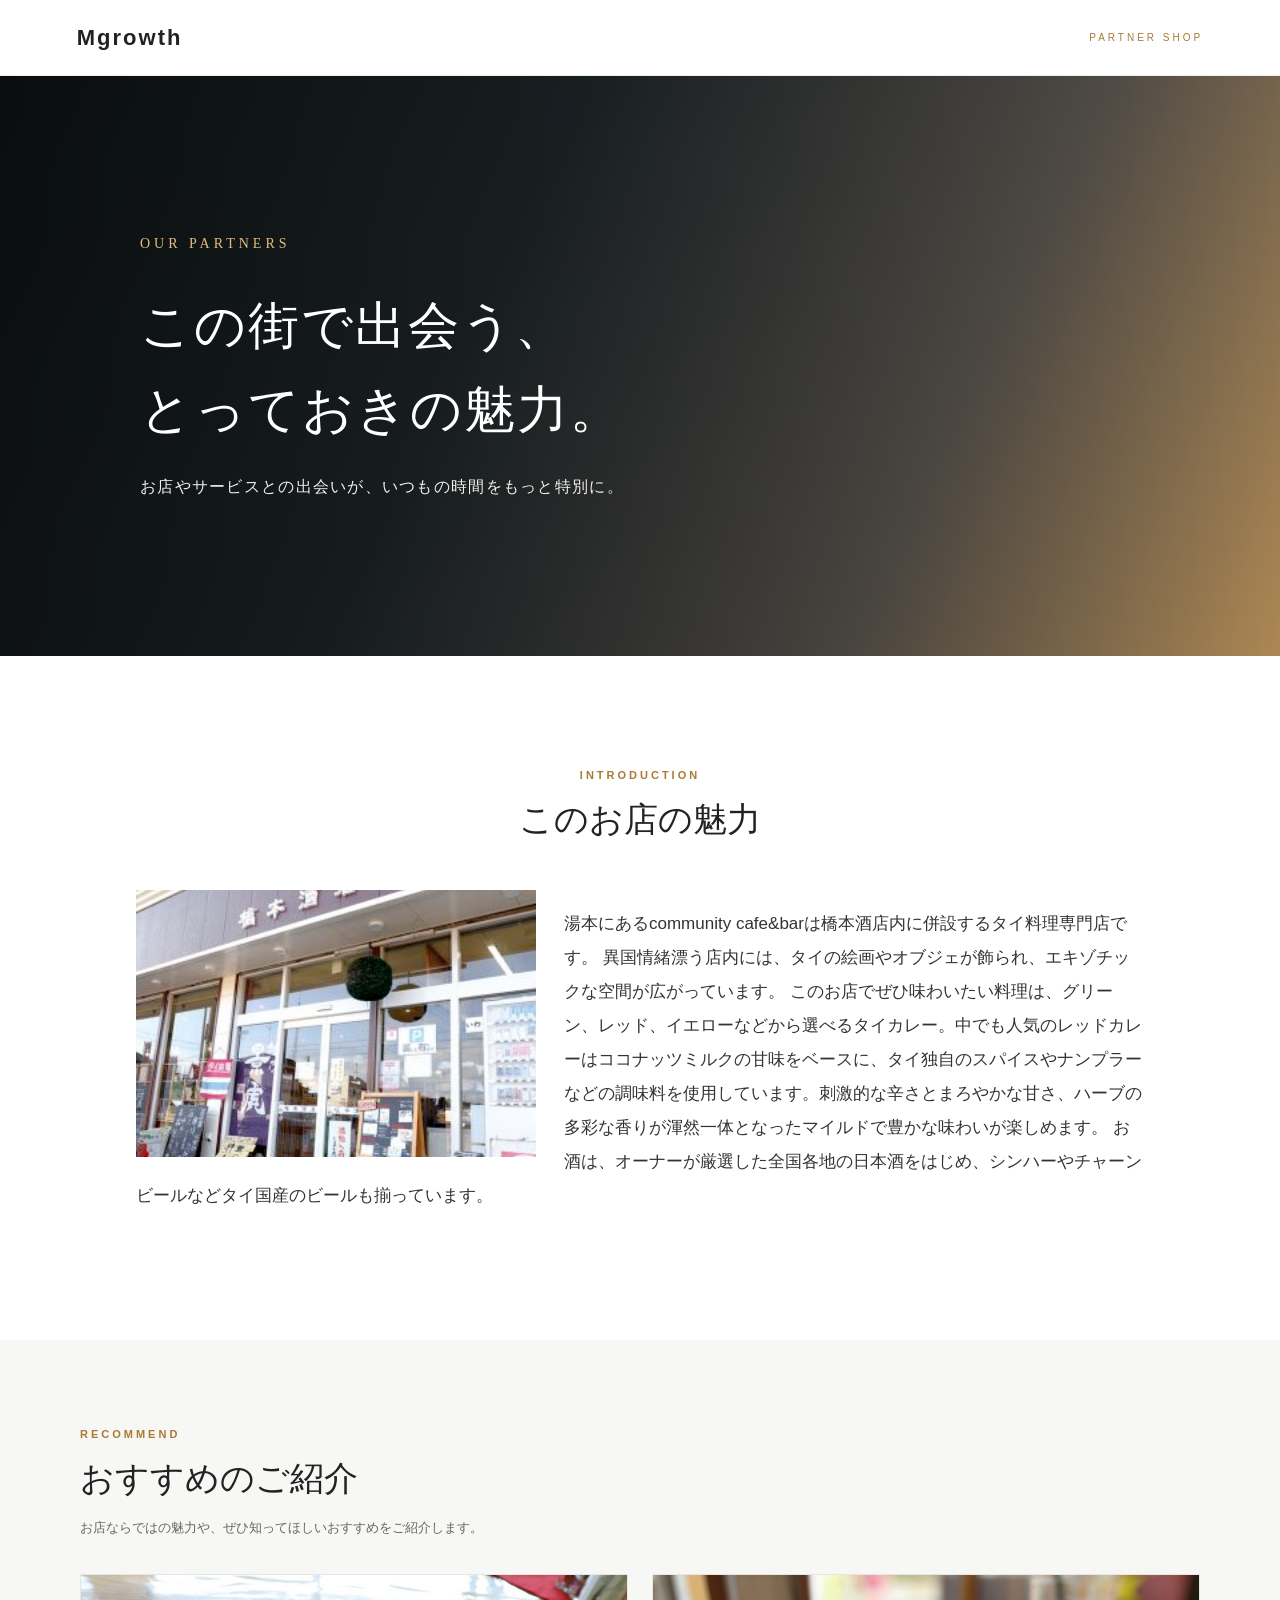
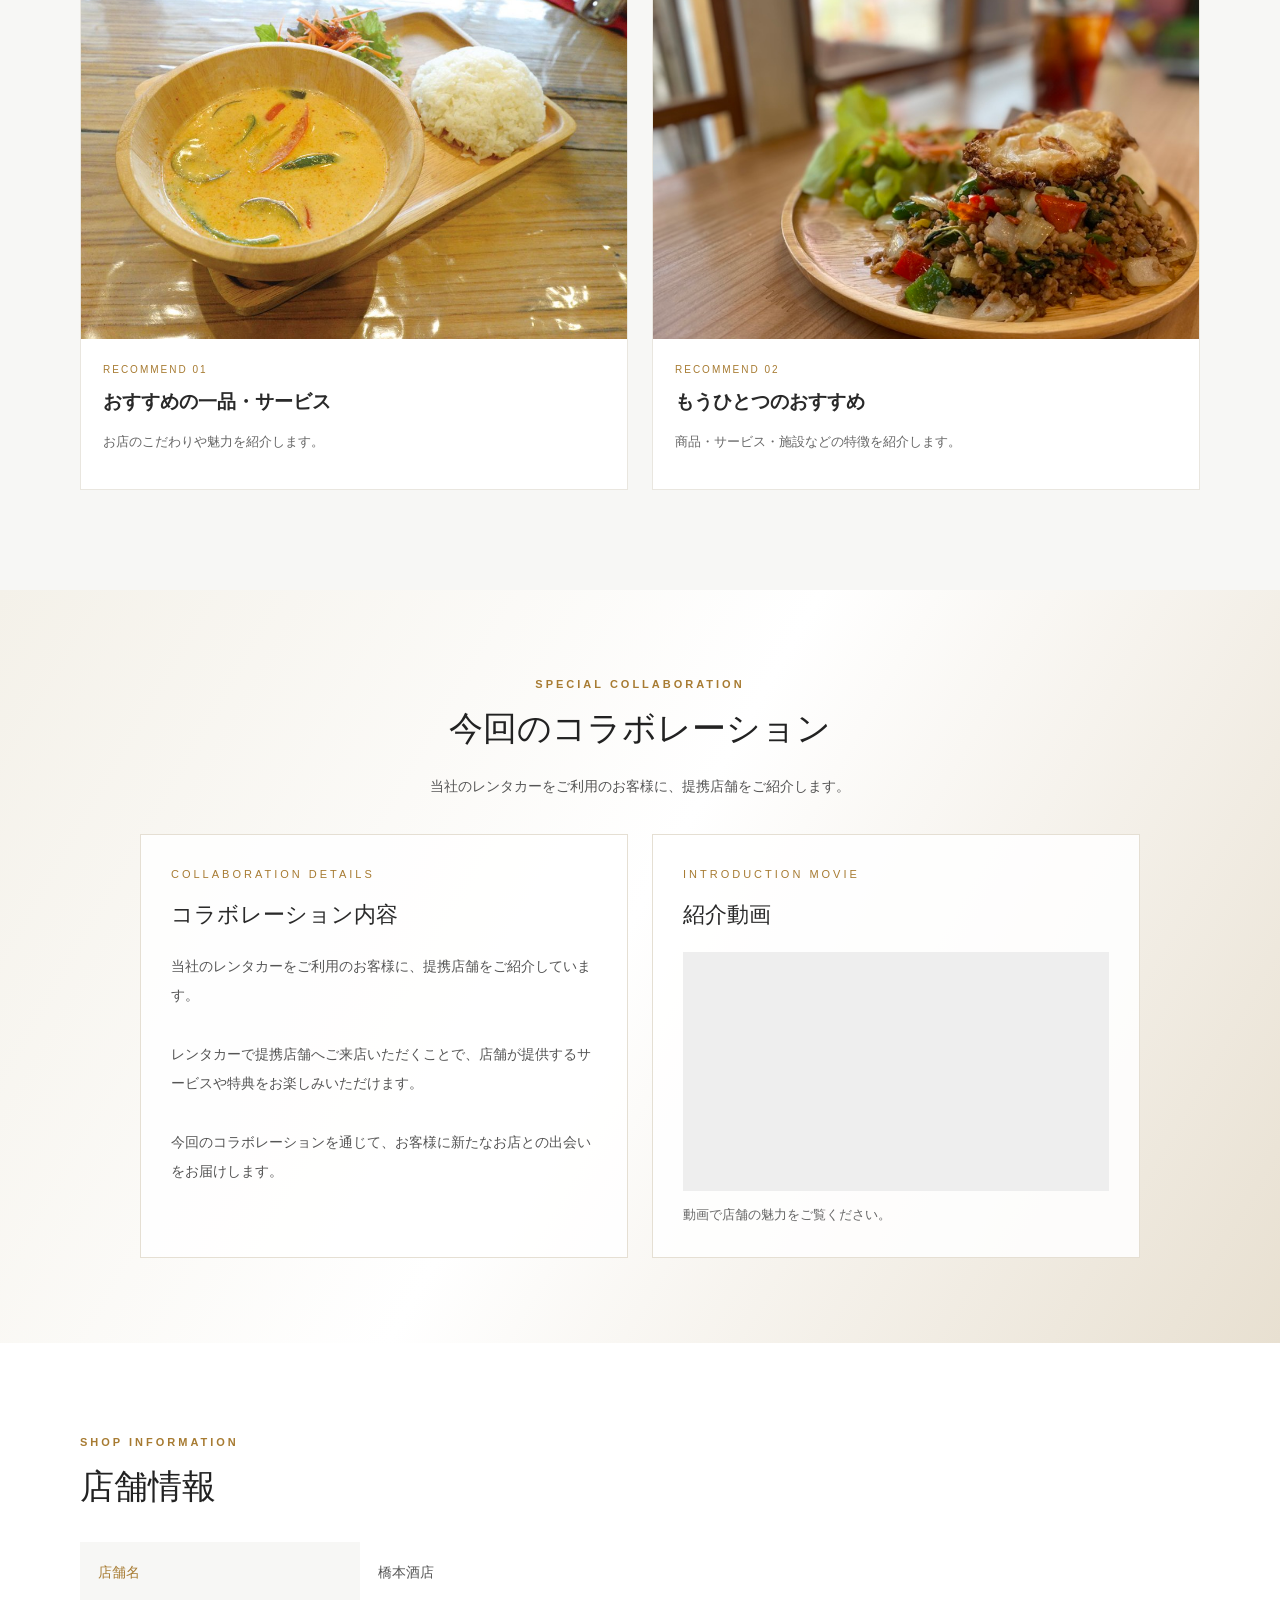
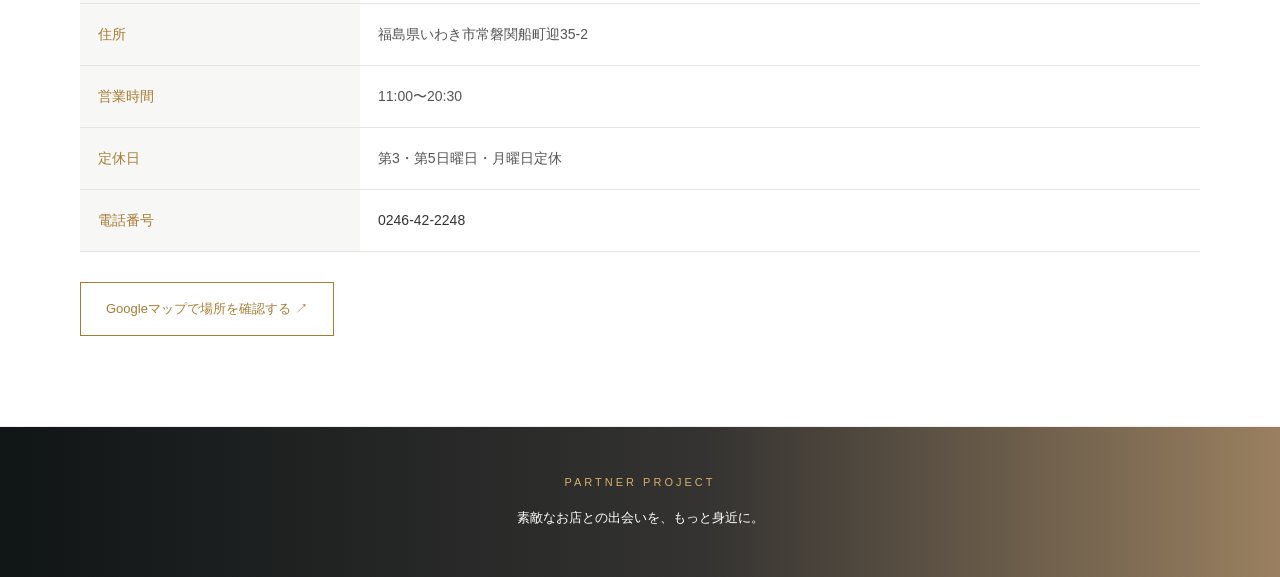
==== HASHIMOTO紹介.HTML @ c4ccb492 "Add files via upload" ====
<!DOCTYPE html>
<html lang="ja">
<head>
    <meta charset="UTF-8">
    <meta name="viewport" content="width=device-width, initial-scale=1.0">
    <title>提携店舗のご紹介 | mグロース</title>
    <link rel="stylesheet" href="HASHIMOTO紹介.css">
</head>
<body>

<!-- HEADER -->
<header class="header">
    <a href="index.html" class="logo">Mgrowth</a>
    <span class="header-label">PARTNER SHOP</span>
</header>

<!-- HERO：グラデーション -->
<section class="hero">
    <div class="hero-content">
        <p class="eyebrow">OUR PARTNERS</p>
        <h1>この街で出会う、<br>とっておきの魅力。</h1>
        <p class="hero-description">
            お店やサービスとの出会いが、いつもの時間をもっと特別に。
        </p>
    </div>
</section>

<!-- INTRODUCTION：写真と紹介文 -->
<section class="intro">
    <div class="section-inner">
        <p class="section-label">INTRODUCTION</p>
        <h2>このお店の魅力</h2>

        <div class="shop-introduction">
            <div class="shop-description-image">
                <img src="橋本酒店-外観-300x2252.jpg" alt="酒店の店舗写真">
            </div>

            <div class="shop-description">
                <p>湯本にあるcommunity cafe&barは橋本酒店内に併設するタイ料理専門店です。 異国情緒漂う店内には、タイの絵画やオブジェが飾られ、エキゾチックな空間が広がっています。
このお店でぜひ味わいたい料理は、グリーン、レッド、イエローなどから選べるタイカレー。中でも人気のレッドカレーはココナッツミルクの甘味をベースに、タイ独自のスパイスやナンプラーなどの調味料を使用しています。刺激的な辛さとまろやかな甘さ、ハーブの多彩な香りが渾然一体となったマイルドで豊かな味わいが楽しめます。
お酒は、オーナーが厳選した全国各地の日本酒をはじめ、シンハーやチャーンビールなどタイ国産のビールも揃っています。</p>
            </div>
        </div>
    </div>
</section>

<!-- RECOMMEND：おすすめ紹介2枠 -->
<section class="menu-section">
    <div class="section-inner">
        <p class="section-label">RECOMMEND</p>
        <h2>おすすめのご紹介</h2>
        <p class="section-description">
            お店ならではの魅力や、ぜひ知ってほしいおすすめをご紹介します。
        </p>

        <div class="menu-grid">
            <article class="menu-card">
                <img src="橋本フード1.jpg" alt="おすすめ紹介1">
                <div class="menu-content">
                    <p class="menu-number">RECOMMEND 01</p>
                    <h3>おすすめの一品・サービス</h3>
                    <p>お店のこだわりや魅力を紹介します。</p>
                </div>
            </article>

            <article class="menu-card">
                <img src="橋本フードTWO.jpg" alt="おすすめ紹介2">
                <div class="menu-content">
                    <p class="menu-number">RECOMMEND 02</p>
                    <h3>もうひとつのおすすめ</h3>
                    <p>商品・サービス・施設などの特徴を紹介します。</p>
                </div>
            </article>
        </div>
    </div>
</section>

<!-- COLLABORATION：コラボ内容と動画 -->
<section class="offer">
    <div class="offer-inner">
        <p class="section-label">SPECIAL COLLABORATION</p>
        <h2>今回のコラボレーション</h2>
        <p class="offer-lead">
            当社のレンタカーをご利用のお客様に、提携店舗をご紹介します。
        </p>

        <div class="collaboration-grid">
            <article class="collaboration-card">
                <p class="offer-caption">COLLABORATION DETAILS</p>
                <h3>コラボレーション内容</h3>
                <p class="collaboration-text">当社のレンタカーをご利用のお客様に、提携店舗をご紹介しています。

レンタカーで提携店舗へご来店いただくことで、店舗が提供するサービスや特典をお楽しみいただけます。

今回のコラボレーションを通じて、お客様に新たなお店との出会いをお届けします。</p>
            </article>

            <article class="collaboration-card">
                <p class="offer-caption">INTRODUCTION MOVIE</p>
                <h3>紹介動画</h3>

                <div class="collaboration-video">
                    <iframe
                        src="https://www.youtube.com/embed/動画ID"
                        title="提携店舗の紹介動画"
                        allow="accelerometer; autoplay; clipboard-write; encrypted-media; gyroscope; picture-in-picture; web-share"
                        allowfullscreen>
                    </iframe>
                </div>

                <p class="video-caption">動画で店舗の魅力をご覧ください。</p>
            </article>
        </div>
    </div>
</section>

<!-- SHOP INFORMATION -->
<section class="shop-info section-inner">
    <p class="section-label">SHOP INFORMATION</p>
    <h2>店舗情報</h2>

    <table>
        <tr>
            <th>店舗名</th>
            <td>橋本酒店</td>
        </tr>
        <tr>
            <th>住所</th>
            <td>福島県いわき市常磐関船町迎35-2</td>
        </tr>
        <tr>
            <th>営業時間</th>
            <td>11:00〜20:30
</td>
        </tr>
        <tr>
            <th>定休日</th>
            <td>第3・第5日曜日・月曜日定休</td>
        </tr>
        <tr>
            <th>電話番号</th>
            <td>
<a href="tel:0246-42-2248" class="phone-link">
    0246-42-2248
</a>
</td></tr>
    </table>


    <a href="https://maps.app.goo.gl/JaLnUBMS9tZNxz766"
       class="map-button"
       target="_blank"
       rel="noopener">
        Googleマップで場所を確認する ↗
    </a>
</section>

<!-- FOOTER -->
<footer class="footer">
    <p>PARTNER PROJECT</p>
    <p>素敵なお店との出会いを、もっと身近に。</p>
</footer>

</body>
</html>
---- HASHIMOTO紹介.css ----
/* BASIC */
* {
    box-sizing: border-box;
}

html {
    scroll-behavior: smooth;
}

body {
    margin: 0;
    background: #ffffff;
    color: #333333;
    font-family: "Noto Sans JP", "Yu Gothic", sans-serif;
    line-height: 1.8;
}

img {
    display: block;
    max-width: 100%;
    object-fit: cover;
}

a {
    color: inherit;
    text-decoration: none;
}

.section-inner {
    width: 88%;
    max-width: 1120px;
    margin: 0 auto;
}

.section-label {
    color: #a77b32;
    font-size: 11px;
    font-weight: bold;
    letter-spacing: 3px;
    margin: 0 0 8px;
}

h2 {
    font-family: "Yu Mincho", "Hiragino Mincho ProN", serif;
    font-size: 34px;
    line-height: 1.5;
    font-weight: normal;
    margin: 0 0 20px;
    color: #222222;
}

/* HEADER */
.header {
    min-height: 76px;
    padding: 0 6%;
    display: flex;
    align-items: center;
    justify-content: space-between;
    background: #ffffff;
    border-bottom: 1px solid #eeeeee;
}

.logo {
    font-size: 22px;
    font-weight: bold;
    letter-spacing: 2px;
    color: #222222;
}

.header-label {
    color: #a77b32;
    font-size: 10px;
    letter-spacing: 3px;
}

/* HERO：グラデーション背景 */
.hero {
    position: relative;
    min-height: 460px;
    height: 580px;
    display: flex;
    align-items: center;
    overflow: hidden;
    background: linear-gradient(
        115deg,
        #101719 0%,
        #20282b 38%,
        #55504a 72%,
        #b18a55 100%
    );
}

.hero::after {
    content: "";
    position: absolute;
    inset: 0;
    background: linear-gradient(
        90deg,
        rgba(0, 0, 0, 0.42) 0%,
        rgba(0, 0, 0, 0.16) 65%,
        rgba(0, 0, 0, 0.02) 100%
    );
    pointer-events: none;
}

.hero-content {
    position: relative;
    z-index: 1;
    width: 82%;
    max-width: 1000px;
    margin: 0 auto;
    color: #ffffff;
}

.eyebrow {
    color: #e3bd7a;
    font-family: Georgia, serif;
    font-size: 14px;
    letter-spacing: 4px;
    margin: 0 0 28px;
}

.hero h1 {
    font-family: "Yu Mincho", "Hiragino Mincho ProN", serif;
    font-size: clamp(32px, 4vw, 52px);
    line-height: 1.65;
    font-weight: normal;
    letter-spacing: 0.04em;
    margin: 0 0 20px;
    color: #ffffff;
}

.hero-description {
    color: #f0f0ed;
    font-size: clamp(13px, 1.3vw, 16px);
    letter-spacing: 0.08em;
    line-height: 1.8;
    margin: 0;
}



/* INTRODUCTION */
.intro {
    padding: 110px 0;
    background: #ffffff;
}

.intro > .section-inner > .section-label,
.intro > .section-inner > h2 {
    text-align: center;
}

/* SHOP INTRODUCTION */
.shop-introduction {
    display: flow-root;
    width: 90%;
    max-width: 1200px;
    margin: 45px auto 0;
    text-align: left;
}

/* お店の魅力：見出し */
.shop-introduction h2 {
    font-size: 36px;
    font-weight: 600;
    line-height: 1.5;
    margin-bottom: 30px;
}

/* 写真 */
.shop-description-image {
    float: left;
    width: 420px;
    height: 280px;
    margin: 0 35px 20px 0;
    overflow: hidden;
}

.shop-description-image img {
    display: block;
    width: 100%;
    height: 100%;
    max-width: none;
    object-fit: cover;
    object-position: center;
}

/* 紹介文 */
.shop-introduction p {
    font-size: 17px;
    line-height: 2;
}

.shop-description-image {
    float: left;
    width: 400px;
    height: 267px;
    margin: 0 28px 15px 0;
    overflow: hidden;
}

.shop-description-image img {
    display: block;
    width: 100%;
    height: 100%;
    max-width: none;
    object-fit: cover;
    object-position: center;
}



/* RECOMMEND：2枠 */
.menu-section {
    background: #f7f7f5;
    padding: 85px 0 100px;
}

.section-description {
    color: #666666;
    font-size: 13px;
    margin: -8px 0 35px;
}

.menu-grid {
    display: grid;
    grid-template-columns: repeat(2, minmax(0, 1fr));
    gap: 24px;
}

.menu-card {
    min-width: 0;
    overflow: hidden;
    background: #ffffff;
    border: 1px solid #e9e6df;
}

.menu-card > img {
    width: 100%;
    height: auto;
    aspect-ratio: 3 / 2;
    object-fit: cover;
    object-position: center;
}

.menu-content {
    padding: 22px;
}

.menu-number {
    color: #a77b32;
    font-size: 10px;
    letter-spacing: 2px;
    margin: 0 0 8px;
}

.menu-content h3 {
    font-size: 19px;
    line-height: 1.6;
    margin: 8px 0 10px;
    color: #292929;
}

.menu-content > p:not(.menu-number):not(.price) {
    color: #666666;
    font-size: 13px;
}

/* SHOP STORY */
.story {
    display: grid;
    grid-template-columns: 1.1fr 0.9fr;
    gap: 60px;
    align-items: center;
    padding-top: 100px;
    padding-bottom: 100px;
    background: #ffffff;
}

.story-image img {
    width: 100%;
    aspect-ratio: 5 / 4;
}

.story-content p:last-child {
    color: #666666;
    font-size: 14px;
}

/* COLLABORATION：コラボ内容＋動画の2枠 */
.offer {
    background: linear-gradient(
        120deg,
        #f4f1e9 0%,
        #ffffff 48%,
        #e8e0d1 100%
    );
    padding: 85px 20px;
    text-align: center;
}

.offer-inner {
    max-width: 1000px;
    margin: 0 auto;
}

.offer-inner > .section-label,
.offer-inner > h2 {
    text-align: center;
}

.offer-lead {
    color: #555555;
    font-size: 14px;
    margin: 0 0 35px;
}

.collaboration-grid {
    display: grid;
    grid-template-columns: repeat(2, minmax(0, 1fr));
    gap: 24px;
    text-align: left;
    align-items: stretch;
}

.collaboration-card {
    min-width: 0;
    padding: 30px;
    background: rgba(255, 255, 255, 0.88);
    border: 1px solid #e5dfd3;
}

.offer-caption {
    color: #a77b32;
    font-size: 11px;
    letter-spacing: 3px;
    margin: 0 0 12px;
}

.collaboration-card h3 {
    margin: 0 0 20px;
    color: #292929;
    font-size: 22px;
    font-weight: normal;
    line-height: 1.6;
}

.collaboration-text {
    margin: 0;
    color: #555555;
    font-size: 14px;
    line-height: 2.1;
    white-space: pre-line;
}

/* INTRODUCTION MOVIE */
.collaboration-video {
    position: relative;
    width: 100%;
    aspect-ratio: 16 / 9;
    overflow: hidden;
    background: #eeeeee;
}

.collaboration-video iframe {
    position: absolute;
    inset: 0;
    width: 100%;
    height: 100%;
    border: 0;
}

.video-caption {
    margin: 12px 0 0;
    color: #666666;
    font-size: 13px;
}

/* SHOP INFORMATION */
.shop-info {
    padding-top: 90px;
    padding-bottom: 90px;
}

.shop-info table {
    width: 100%;
    border-collapse: collapse;
    margin-top: 30px;
}

.shop-info th,
.shop-info td {
    padding: 18px;
    text-align: left;
    border-bottom: 1px solid #e5e5e5;
    font-size: 14px;
}

.shop-info th {
    width: 25%;
    color: #a77b32;
    font-weight: normal;
    background: #f7f7f5;
}

.shop-info td {
    color: #555555;
}

.map-button {
    display: inline-block;
    margin-top: 30px;
    padding: 14px 25px;
    border: 1px solid #a77b32;
    color: #a77b32;
    font-size: 13px;
    transition: 0.3s;
}

.map-button:hover {
    background: #a77b32;
    color: #ffffff;
}


/* FOOTER */
.footer {
    padding: 35px 5%;
    text-align: center;
    background: linear-gradient(
        90deg,
        #101516 0%,
        #343331 55%,
        #9a8060 100%
    );
    border-top: 1px solid #eeeeee;
}

.footer p:first-child {
    color: #d6b16b;
    font-size: 11px;
    letter-spacing: 3px;
}

.footer p:last-child {
    color: #ffffff;
    font-size: 13px;
}

/* phone area */

a.phone-link {
    color: #333333 !important;
    text-decoration: none;
}

a.phone-link:active {
    color: #a77b32 !important;
}

/* PHOTO */
/* すべての写真にホバー効果 */
img {
    transition: transform 0.4s ease, filter 0.4s ease;
    cursor: pointer;
}

img:hover {
    transform: scale(1.05);
    filter: brightness(0.85);
}


/* MOBILE */
@media (max-width: 700px) {
    .header {
        min-height: 66px;
        padding: 0 5%;
    }

    .hero {
        height: 460px;
        min-height: 400px;
    }

    .hero-content {
        width: 86%;
    }

    .hero h1 {
        font-size: 32px;
    }

    h2 {
        font-size: 29px;
    }

    .intro {
        padding: 65px 0;
    }
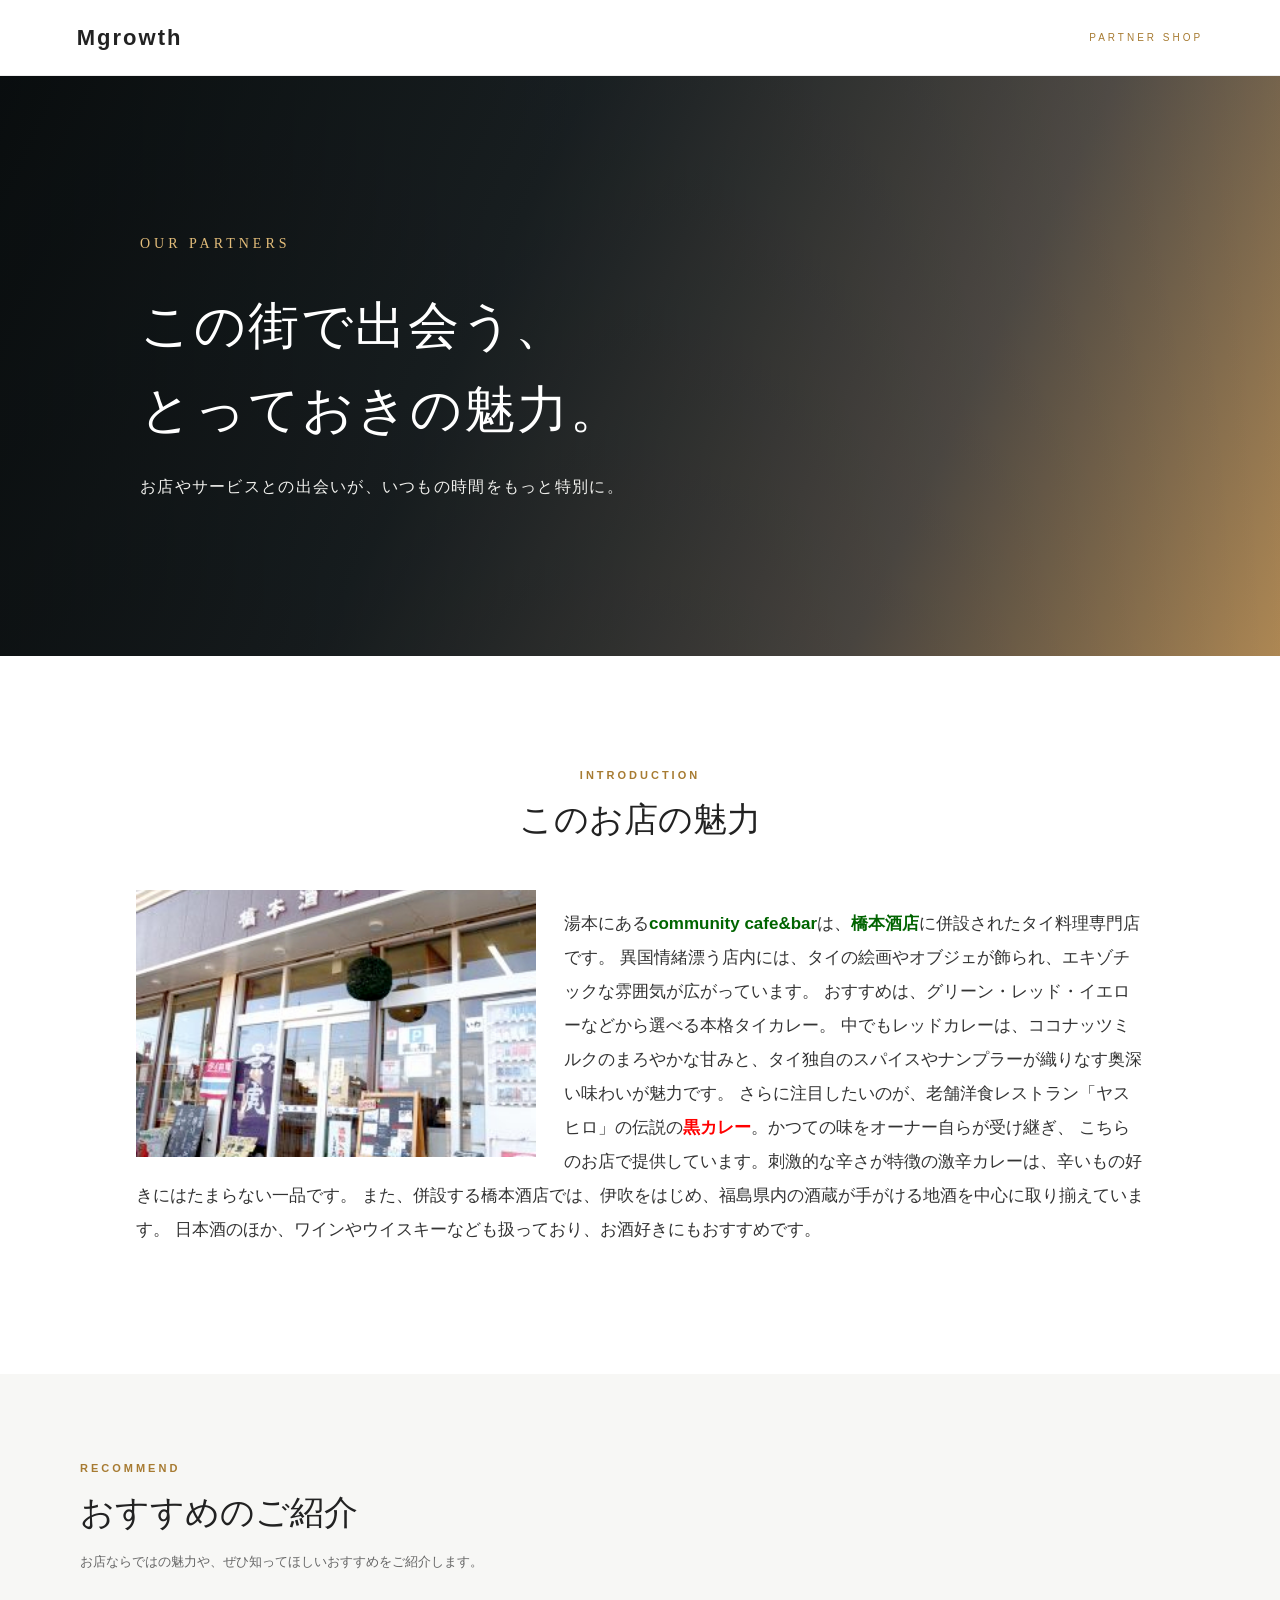
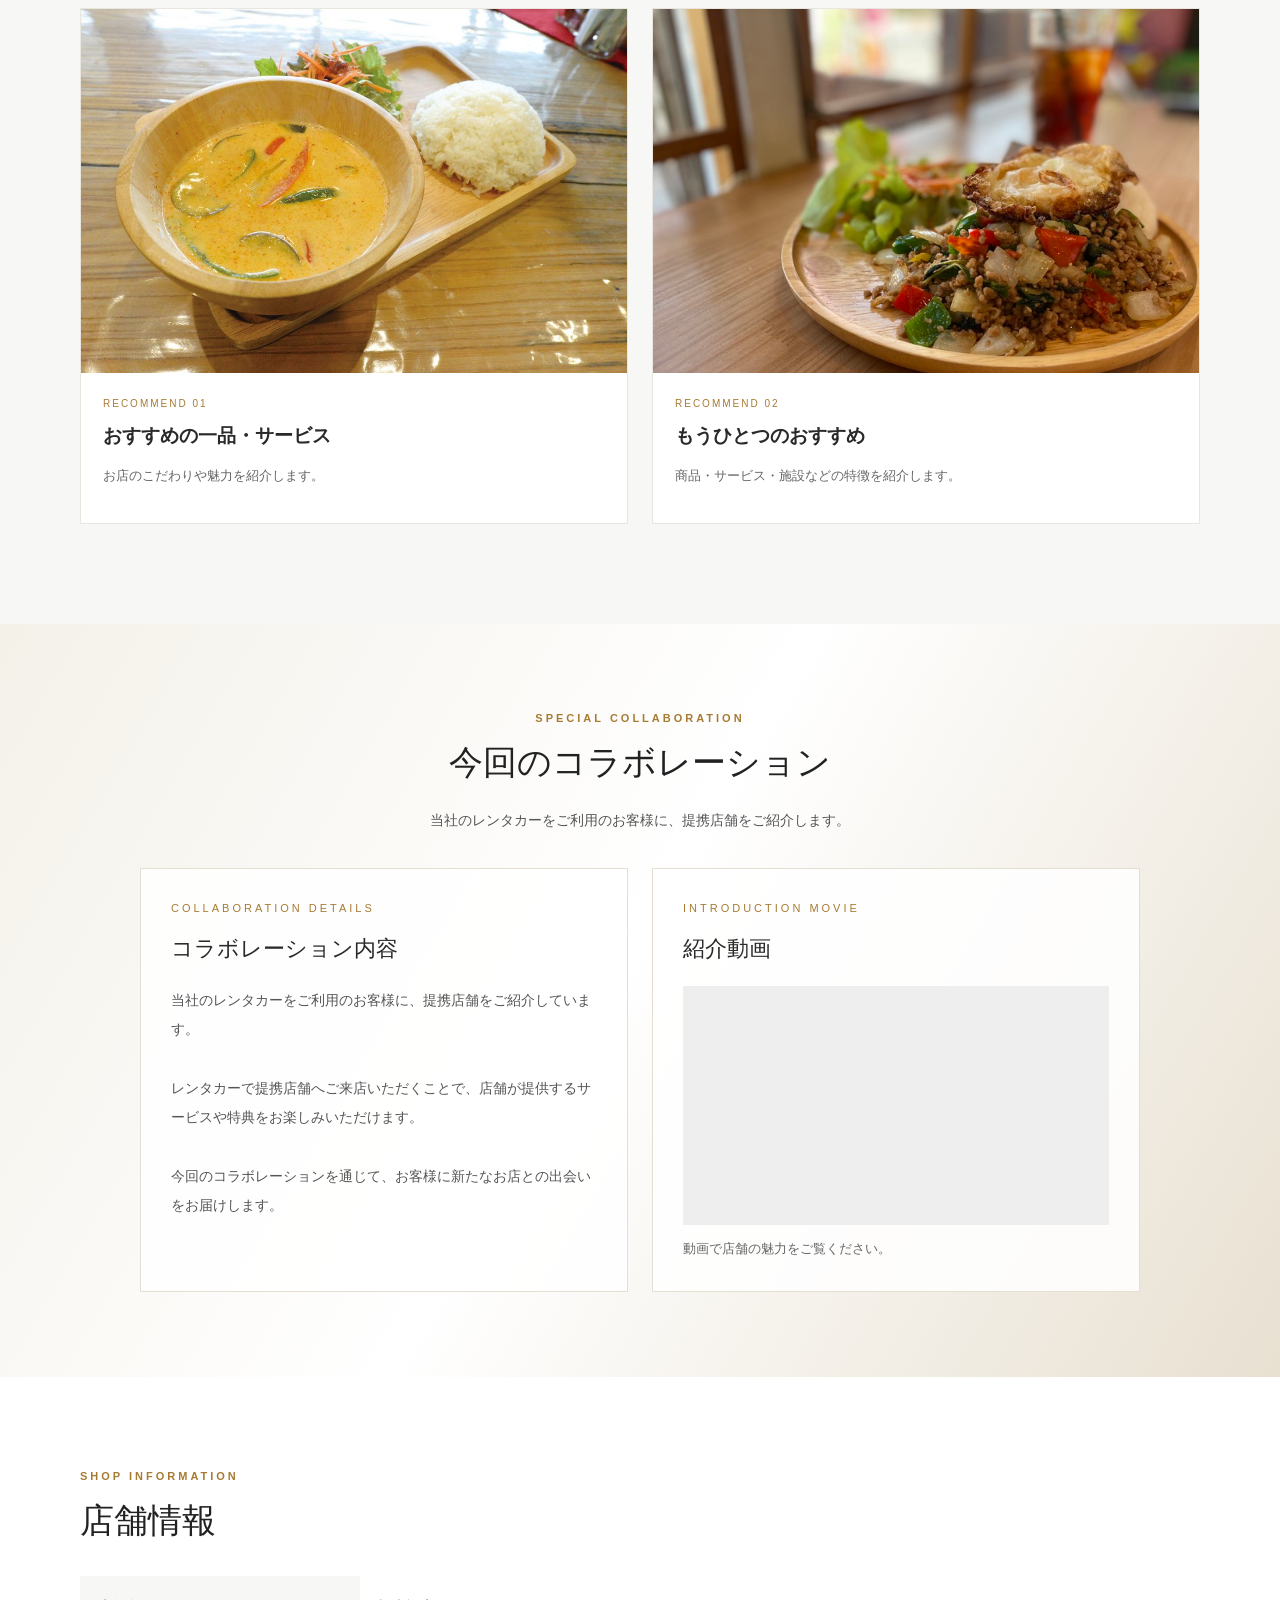
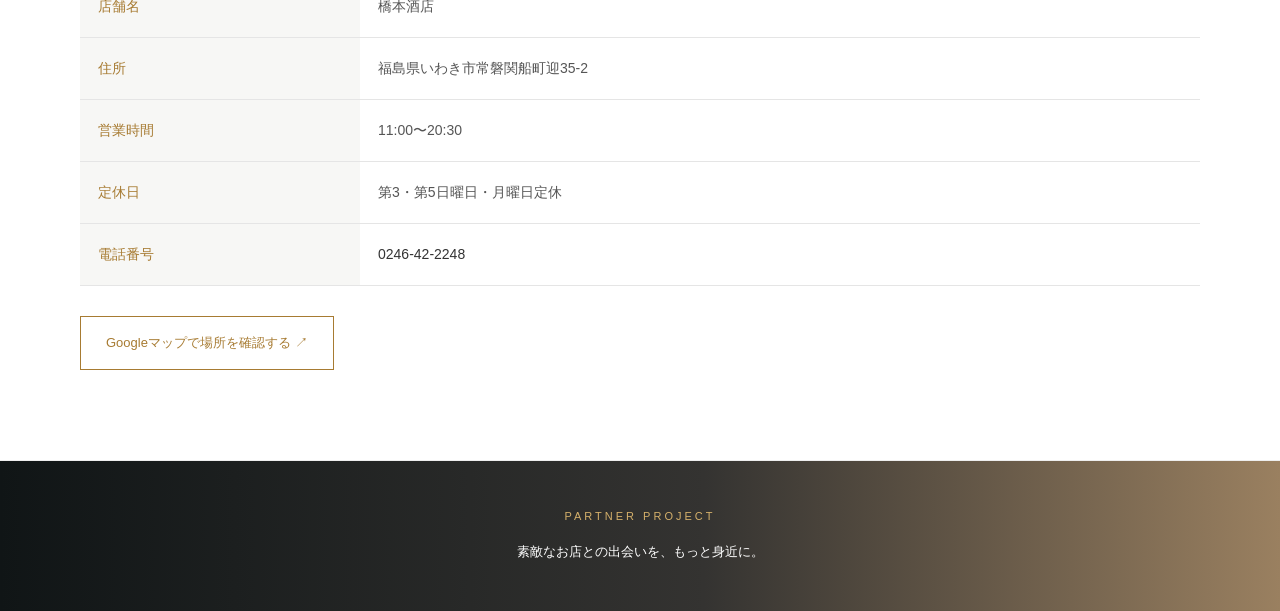
==== commit edefdc29: "Update HASHIMOTO紹介.HTML" ====
--- a/HASHIMOTO紹介.HTML
+++ b/HASHIMOTO紹介.HTML
@@ -37,9 +37,17 @@
             </div>
 
             <div class="shop-description">
-                <p>湯本にあるcommunity cafe&barは橋本酒店内に併設するタイ料理専門店です。 異国情緒漂う店内には、タイの絵画やオブジェが飾られ、エキゾチックな空間が広がっています。
-このお店でぜひ味わいたい料理は、グリーン、レッド、イエローなどから選べるタイカレー。中でも人気のレッドカレーはココナッツミルクの甘味をベースに、タイ独自のスパイスやナンプラーなどの調味料を使用しています。刺激的な辛さとまろやかな甘さ、ハーブの多彩な香りが渾然一体となったマイルドで豊かな味わいが楽しめます。
-お酒は、オーナーが厳選した全国各地の日本酒をはじめ、シンハーやチャーンビールなどタイ国産のビールも揃っています。</p>
+                <p>湯本にある<b style="color:#006400;">community cafe&bar</b>は、<b style="color:#006400;">橋本酒店</b>に併設されたタイ料理専門店です。
+異国情緒漂う店内には、タイの絵画やオブジェが飾られ、エキゾチックな雰囲気が広がっています。
+
+おすすめは、グリーン・レッド・イエローなどから選べる本格タイカレー。
+中でもレッドカレーは、ココナッツミルクのまろやかな甘みと、タイ独自のスパイスやナンプラーが織りなす奥深い味わいが魅力です。
+
+さらに注目したいのが、老舗洋食レストラン「ヤスヒロ」の伝説の<b style="color:red">黒カレー</b>。かつての味をオーナー自らが受け継ぎ、
+こちらのお店で提供しています。刺激的な辛さが特徴の激辛カレーは、辛いもの好きにはたまらない一品です。
+
+また、併設する橋本酒店では、伊吹をはじめ、福島県内の酒蔵が手がける地酒を中心に取り揃えています。
+日本酒のほか、ワインやウイスキーなども扱っており、お酒好きにもおすすめです。</p>
             </div>
         </div>
     </div>
@@ -163,4 +171,4 @@
 </footer>
 
 </body>
-</html>+</html>
